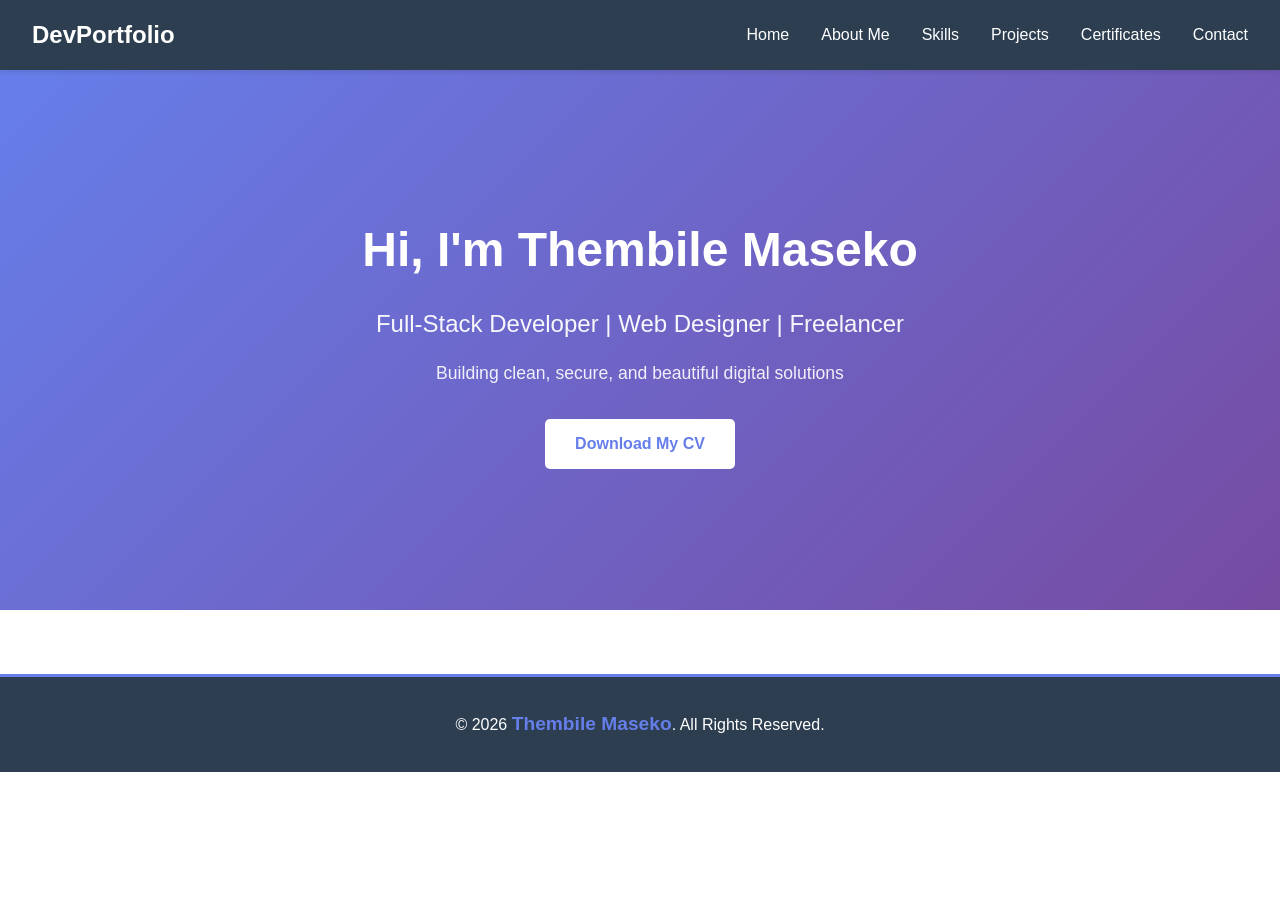
==== index.html @ 30848e9c "Add files via upload" ====
<!DOCTYPE html>
<html lang="en">
<head>
    <meta charset="UTF-8">
    <meta name="viewport" content="width=device-width, initial-scale=1.0">
    <title>My Web Developer Portfolio</title>
    <link rel="stylesheet" href="style.css">
</head>
<body>
    <nav id="navbar">
        <div class="logo">DevPortfolio</div>
        <ul>
            <li><a href="index.html">Home</a></li>
            <li><a href="about.html">About Me</a></li>
            <li><a href="skills.html">Skills</a></li>
            <li><a href="projects.html">Projects</a></li>
            <li><a href="certificates.html">Certificates</a></li>
            <li><a href="contact.html">Contact</a></li>
        </ul>
    </nav>

    <section class="hero">
        <div class="hero-content">
            <h1>Hi, I'm Thembile Maseko</h1>
            <p class="hero-subtitle">Full-Stack Developer | Web Designer | Freelancer</p>
            <p class="hero-description">Building clean, secure, and beautiful digital solutions</p>
            <a href="img.src/Thembile Maseko's CV.pdf" class="cta-button" download>Download My CV</a>
        </div>
    </section>
    
    <footer>
        <p>&copy; 2026 <span class="footer-name">Thembile Maseko</span>. All Rights Reserved.</p>
    </footer>
</body>
</html>
---- style.css ----
/* General Styles */
* {
    margin: 0;
    padding: 0;
    box-sizing: border-box;
}

body {
    font-family: 'Segoe UI', Tahoma, Geneva, Verdana, sans-serif;
    line-height: 1.6;
    color: #333;
}

/* Navbar */
#navbar {
    background-color: #2c3e50;
    padding: 1rem 2rem;
    display: flex;
    justify-content: space-between;
    align-items: center;
    position: sticky;
    top: 0;
    box-shadow: 0 2px 5px rgba(0, 0, 0, 0.1);
}

.logo {
    color: white;
    font-size: 1.5rem;
    font-weight: bold;
}

#navbar ul {
    display: flex;
    list-style: none;
    gap: 2rem;
}

#navbar a {
    color: white;
    text-decoration: none;
    transition: color 0.3s ease;
}

#navbar a:hover {
    color: #667eea;
}

/* Hero Section */
.hero {
    background: linear-gradient(135deg, #667eea 0%, #764ba2 100%);
    color: white;
    padding: 100px 2rem;
    text-align: center;
    min-height: 60vh;
    display: flex;
    align-items: center;
    justify-content: center;
}

.hero-content {
    max-width: 600px;
}

.hero h1 {
    font-size: 3rem;
    margin-bottom: 1rem;
    font-weight: 700;
    animation: fadeInDown 0.8s ease;
}

.hero-subtitle {
    font-size: 1.5rem;
    margin-bottom: 1rem;
    opacity: 0.95;
    animation: fadeInUp 0.8s ease;
}

.hero-description {
    font-size: 1.1rem;
    margin-bottom: 2rem;
    opacity: 0.9;
    animation: fadeInUp 1s ease;
}

.cta-button {
    display: inline-block;
    padding: 12px 30px;
    background-color: white;
    color: #667eea;
    text-decoration: none;
    border-radius: 5px;
    font-weight: 600;
    transition: transform 0.3s ease, box-shadow 0.3s ease;
    animation: fadeInUp 1.2s ease;
}

.cta-button:hover {
    transform: translateY(-2px);
    box-shadow: 0 10px 20px rgba(0, 0, 0, 0.2);
}

/* About Section */
.about-container {
    display: flex;
    align-items: center;
    gap: 3rem;
    max-width: 1000px;
    margin: 4rem auto;
    padding: 0 2rem;
}

.about-image {
    flex: 1;
}

.profile-img {
    border-radius: 15px;
    box-shadow: 0 10px 30px rgba(0, 0, 0, 0.1);
    max-width: 100%;
    height: auto;
    transition: transform 0.3s ease, box-shadow 0.3s ease;
}

.profile-img:hover {
    transform: scale(1.02);
    box-shadow: 0 15px 40px rgba(0, 0, 0, 0.15);
}

.about-text {
    flex: 1;
}

.about-text h2 {
    font-size: 2rem;
    margin-bottom: 1rem;
    color: #667eea;
}

.about-text p {
    margin-bottom: 1rem;
    font-size: 1.05rem;
    line-height: 1.8;
    color: #555;
}

/* Animations */
@keyframes fadeInDown {
    from {
        opacity: 0;
        transform: translateY(-20px);
    }
    to {
        opacity: 1;
        transform: translateY(0);
    }
}

@keyframes fadeInUp {
    from {
        opacity: 0;
        transform: translateY(20px);
    }
    to {
        opacity: 1;
        transform: translateY(0);
    }
}

/* Skills Section */
.skills-section {
    padding: 4rem 2rem;
    max-width: 1200px;
    margin: 0 auto;
}

.skills-section h1 {
    text-align: center;
    font-size: 2.5rem;
    margin-bottom: 3rem;
    color: #2c3e50;
}

.skill-category {
    margin-bottom: 3rem;
}

.skill-category h2 {
    font-size: 1.8rem;
    margin-bottom: 1.5rem;
    color: #764ba2;
    border-bottom: 2px solid #667eea;
    padding-bottom: 0.5rem;
}

.skill-grid {
    display: grid;
    grid-template-columns: repeat(auto-fit, minmax(250px, 1fr));
    gap: 2rem;
}

.skill-item {
    background: white;
    padding: 1.5rem;
    border-radius: 8px;
    box-shadow: 0 4px 6px rgba(0, 0, 0, 0.1);
    transition: transform 0.3s ease, box-shadow 0.3s ease;
}

.skill-item:hover {
    transform: translateY(-5px);
    box-shadow: 0 8px 15px rgba(0, 0, 0, 0.15);
}

.skill-item h3 {
    font-size: 1.3rem;
    margin-bottom: 0.5rem;
    color: #2c3e50;
}

.skill-item p {
    color: #555;
    line-height: 1.6;
}

/* Projects Section */
#project-showcase {
    padding: 4rem 2rem;
    max-width: 1200px;
    margin: 0 auto;
}

#project-showcase h2 {
    text-align: center;
    font-size: 2.5rem;
    margin-bottom: 3rem;
    color: #2c3e50;
}

.detailed-grid {
    display: grid;
    grid-template-columns: repeat(auto-fit, minmax(280px, 1fr));
    gap: 2.5rem;
}

.project-item {
    background: white;
    border-radius: 10px;
    overflow: hidden;
    box-shadow: 0 5px 15px rgba(0, 0, 0, 0.1);
    transition: transform 0.3s ease, box-shadow 0.3s ease, border-color 0.3s ease;
    border: 2px solid transparent;
}

.project-item:hover {
    transform: translateY(-8px);
    box-shadow: 0 12px 25px rgba(0, 0, 0, 0.15);
    border-color: #667eea;
}

.project-item img {
    width: 100%;
    height: 200px;
    object-fit: cover;
}

.project-item h3 {
    font-size: 1.4rem;
    margin: 1rem;
    color: #2c3e50;
}

.project-item p {
    margin: 0 1rem;
    color: #555;
    line-height: 1.6;
}

.tags {
    display: flex;
    flex-wrap: wrap;
    gap: 0.5rem;
    margin: 1rem;
}

.tags span {
    background-color: #e8e4f3;
    color: #4a3f7f;
    padding: 0.4rem 0.8rem;
    border-radius: 20px;
    font-size: 0.85rem;
    font-weight: 500;
}

.btn-small {
    display: inline-block;
    margin: 1rem;
    padding: 0.7rem 1.5rem;
    background: linear-gradient(135deg, #667eea 0%, #764ba2 100%);
    color: white;
    text-decoration: none;
    border-radius: 5px;
    transition: transform 0.3s ease, box-shadow 0.3s ease;
    font-weight: 600;
}

.btn-small:hover {
    transform: translateY(-2px);
    box-shadow: 0 8px 15px rgba(102, 126, 234, 0.3);
}

/* Contact Section */
.contact-section {
    padding: 4rem 2rem;
    max-width: 700px;
    margin: 0 auto;
}

.contact-section h1 {
    text-align: center;
    font-size: 2.5rem;
    margin-bottom: 1rem;
    color: #2c3e50;
}

.contact-section p {
    text-align: center;
    margin-bottom: 2rem;
    color: #555;
    font-size: 1.05rem;
}

.contact-form {
    background: white;
    padding: 2rem;
    border-radius: 10px;
    box-shadow: 0 5px 15px rgba(0, 0, 0, 0.1);
}

.form-group {
    margin-bottom: 1.5rem;
}

.form-group label {
    display: block;
    margin-bottom: 0.5rem;
    color: #2c3e50;
    font-weight: 600;
}

.form-group input,
.form-group textarea {
    width: 100%;
    padding: 0.8rem;
    border: 2px solid #ddd;
    border-radius: 5px;
    font-size: 1rem;
    font-family: inherit;
    transition: border-color 0.3s ease;
}

.form-group input:focus,
.form-group textarea:focus {
    outline: none;
    border-color: #667eea;
    box-shadow: 0 0 5px rgba(102, 126, 234, 0.3);
}

.form-group textarea {
    resize: vertical;
    min-height: 120px;
}

.contact-info {
    display: grid;
    grid-template-columns: repeat(auto-fit, minmax(200px, 1fr));
    gap: 1.5rem;
    margin-top: 2rem;
}

.info-item {
    text-align: center;
    padding: 1rem;
    background: #f9f9f9;
    border-radius: 8px;
    border-left: 4px solid #667eea;
}

.info-item h3 {
    color: #667eea;
    margin-bottom: 0.5rem;
}

.info-item p {
    color: #555;
}

.submit-btn {
    width: 100%;
    padding: 1rem;
    background: linear-gradient(135deg, #667eea 0%, #764ba2 100%);
    color: white;
    border: none;
    border-radius: 5px;
    font-size: 1.05rem;
    font-weight: 600;
    cursor: pointer;
    transition: transform 0.3s ease, box-shadow 0.3s ease;
}

.submit-btn:hover {
    transform: translateY(-2px);
    box-shadow: 0 8px 15px rgba(102, 126, 234, 0.3);
}

/* Certificates Section */
.certificates-container {
    padding: 4rem 2rem;
    max-width: 1200px;
    margin: 0 auto;
}

.certificates-container h1 {
    text-align: center;
    font-size: 2.5rem;
    margin-bottom: 3rem;
    color: #2c3e50;
}

.certificates-grid {
    display: grid;
    grid-template-columns: repeat(auto-fit, minmax(300px, 1fr));
    gap: 2rem;
}

.certificate-card {
    background: white;
    border-radius: 10px;
    overflow: hidden;
    box-shadow: 0 5px 15px rgba(0, 0, 0, 0.1);
    transition: transform 0.3s ease, box-shadow 0.3s ease;
    padding: 1.5rem;
    text-align: center;
}

.certificate-card:hover {
    transform: translateY(-5px);
    box-shadow: 0 12px 25px rgba(0, 0, 0, 0.15);
}

.certificate-card h3 {
    font-size: 1.4rem;
    margin-bottom: 0.5rem;
    color: #2c3e50;
}

.certificate-card p {
    margin-bottom: 1rem;
    color: #555;
}

.certificate-card img {
    max-width: 100%;
    height: auto;
    border-radius: 8px;
    margin-top: 1rem;
}

/* Footer */
footer {
    background-color: #2c3e50;
    color: white;
    text-align: center;
    padding: 2rem;
    margin-top: 4rem;
    border-top: 3px solid #667eea;
}

footer p {
    margin: 0;
    font-size: 1rem;
}

footer .footer-name {
    font-weight: 700;
    font-size: 1.2rem;
    color: #667eea;
}

/* Responsive */
@media (max-width: 768px) {
    .hero h1 {
        font-size: 2rem;
    }

    .hero-subtitle {
        font-size: 1.2rem;
    }

    .about-container {
        flex-direction: column;
        gap: 2rem;
    }

    #navbar ul {
        gap: 1rem;
        font-size: 0.9rem;
    }
}
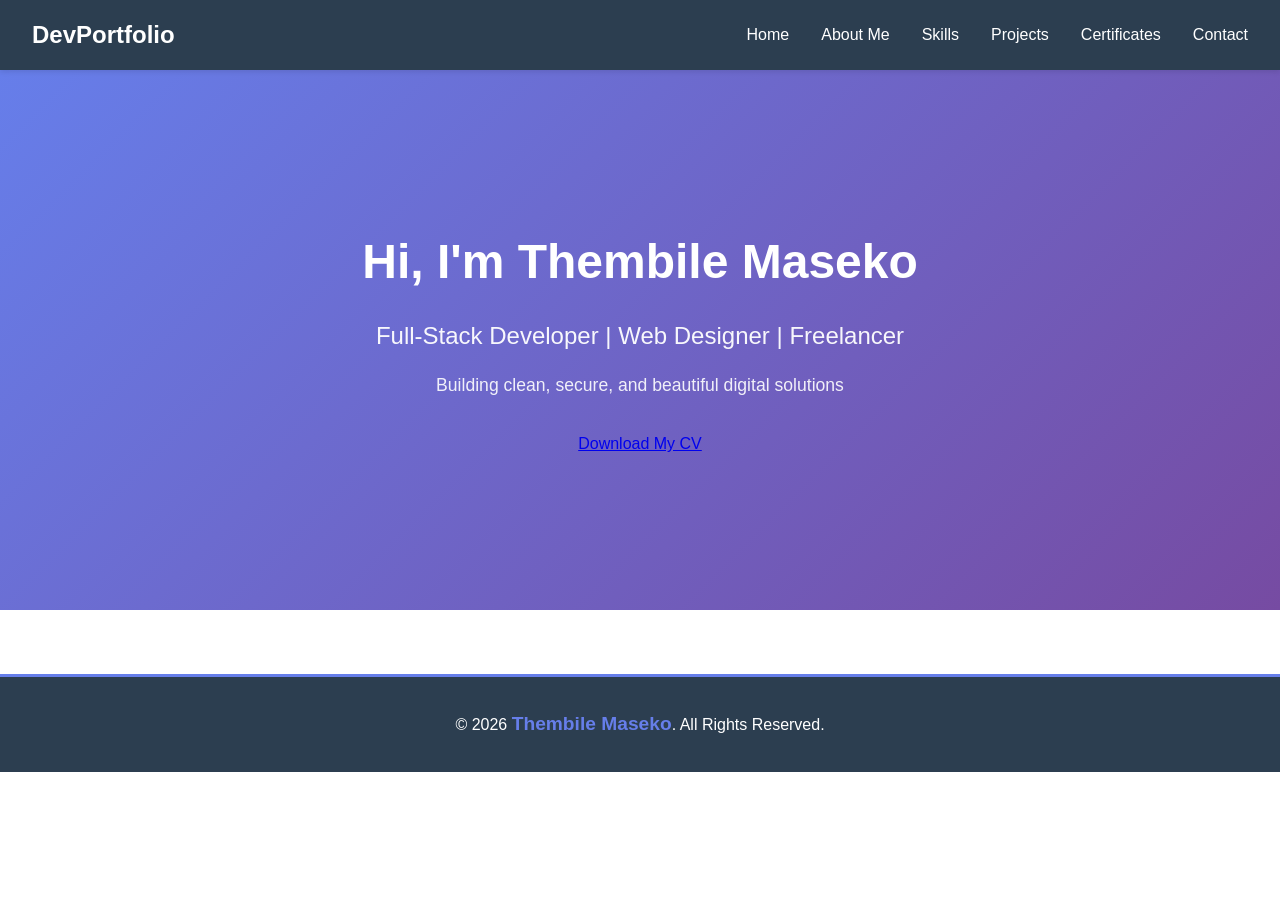
==== commit 3158875c: "Refactor index.html and update CV link Updated the HTML structure and fixed CV download link." ====
--- a/index.html
+++ b/index.html
@@ -24,7 +24,7 @@
             <h1>Hi, I'm Thembile Maseko</h1>
             <p class="hero-subtitle">Full-Stack Developer | Web Designer | Freelancer</p>
             <p class="hero-description">Building clean, secure, and beautiful digital solutions</p>
-            <a href="img.src/Thembile Maseko's CV.pdf" class="cta-button" download>Download My CV</a>
+            <a href="img.src/ThembileMasekoCV (1).pdf" target="_blank">Download My CV</a>
         </div>
     </section>
     
@@ -32,4 +32,4 @@
         <p>&copy; 2026 <span class="footer-name">Thembile Maseko</span>. All Rights Reserved.</p>
     </footer>
 </body>
-</html>+</html>
